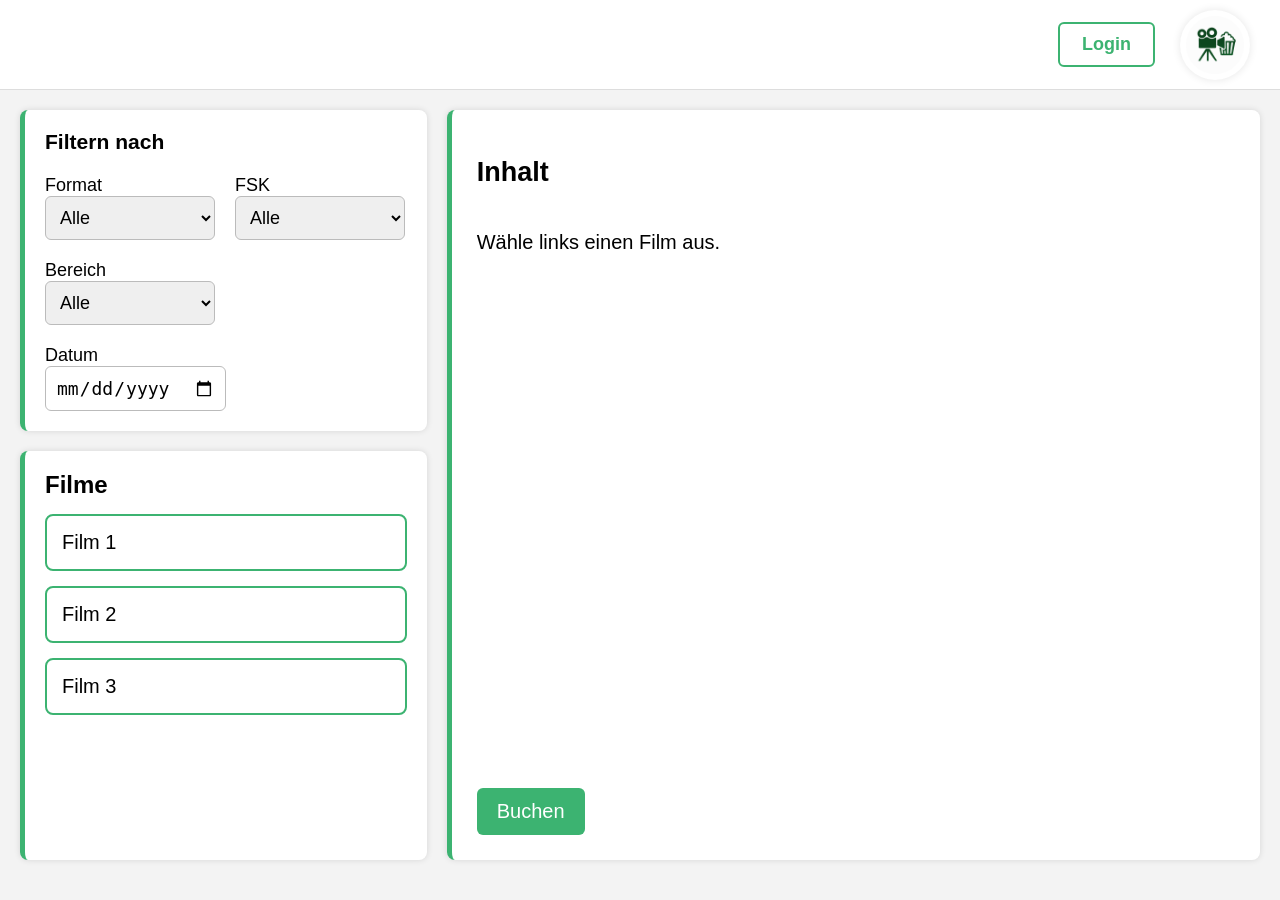
==== login/index.html @ d751cc26 "Code aufgeräumt und angepasst sodass die Größe des Fensters passt und dass man sich auch nacher noch" ====
<!DOCTYPE html>
<html lang="de">
<head>
    <meta charset="UTF-8">
    <meta name="viewport" content="width=device-width, initial-scale=1.0">
    <title>Kino – Filmübersicht</title>
    <link rel="stylesheet" href="css/main.css">
</head>
<body>

<header class="topbar">
    <div class="topbar-right">
        <a href="login.html" class="btn-outline">Login</a>
        <img src="img/kino_logo_whitebg.png" alt="Kino Logo" class="logo-round">
    </div>
</header>

<main class="page">

    <!-- LINKE SPALTE: Filter + Filmliste -->
    <section class="left-column">

        <!-- FILTER -->
        <section class="filter">
            <h3 class="filter-title">Filtern nach</h3>

            <div class="filter-row">
                <div class="filter-field">
                    <label>Format</label>
                    <select>
                        <option value="">Alle</option>
                        <option value="2d">2D</option>
                        <option value="3d">3D</option>
                    </select>
                </div>

                <div class="filter-field">
                    <label>FSK</label>
                    <select>
                        <option value="">Alle</option>
                        <option>6</option>
                        <option>12</option>
                        <option>16</option>
                        <option>18</option>
                    </select>
                </div>

                <div class="filter-field">
                    <label>Bereich</label>
                    <select>
                        <option value="">Alle</option>
                        <option>Parkett</option>
                        <option>Loge</option>
                    </select>
                </div>

                <div class="filter-field">
                    <label>Datum</label>
                    <input type="date">
                </div>
            </div>
        </section>

        <!-- FILMLISTE -->
        <aside class="liste">
            <h2>Filme</h2>
            <ul>
                <li data-titel="Film 1" data-beschreibung="Spannender Actionfilm." data-fsk="16" data-format="3D" data-preis="12.99">Film 1</li>
                <li data-titel="Film 2" data-beschreibung="Romantische Komödie." data-fsk="12" data-format="2D" data-preis="9.99">Film 2</li>
                <li data-titel="Film 3" data-beschreibung="Science-Fiction Abenteuer." data-fsk="6" data-format="3D" data-preis="14.50">Film 3</li>
            </ul>
        </aside>

    </section>

    <!-- RECHTE SPALTE: Inhalt / Buchung -->
    <section class="right-column">

        <!-- INHALT -->
        <section class="inhalt" id="inhaltBox">
            <h2 id="inhaltTitel">Inhalt</h2>
            <p id="inhaltText" class="inhalt-text">Wähle links einen Film aus.</p>

            <div class="film-info" id="filmInfoDetails" style="display:none;">
                <div><strong>FSK:</strong> <span id="infoFsk"></span></div>
                <div><strong>Kategorie:</strong> <span id="infoFormat"></span></div>
                <div><strong>Preis pro Karte:</strong> <span id="infoPreis"></span> €</div>
            </div>

            <div class="buttons-row">
                <button class="btn btn-green" id="buchenBtn">Buchen</button>
            </div>
        </section>

        <!-- BUCHUNG -->
        <section class="buchen-box hidden" id="buchenBox">
            <h2>Buchung</h2>
            <p class="inhalt-text">Wähle die Anzahl der Karten und bestätige deine Buchung.</p>

            <div class="buchung-rahmen">
                <div class="buchung-grid">

                    <!-- linke Spalte: Preise -->
                    <div class="buchung-col" id="preisSpalte">
                        <h3>Preis</h3>
                        <div class="preis-zeile">
                            Erwachsene
                            <span id="preisErwachsene">0,00 €</span>
                        </div>
                        <div class="preis-zeile">
                            Studenten
                            <span>-20 %</span>
                        </div>
                        <div class="preis-zeile">
                            Senioren
                            <span>-15 %</span>
                        </div>
                        <div class="preis-zeile">
                            Kinder
                            <span>-30 %</span>
                        </div>
                    </div>

                    <!-- rechte Spalte: Karten -->
                    <div class="buchung-col">
                        <h3>Karten</h3>

                        <div class="karten-feld">
                            <label for="anzahlVoll">Anzahl (Erwachsene)</label>
                            <select id="anzahlVoll" name="anzahlVoll">
                                <option value="0">0</option>
                                <option value="1">1</option>
                                <option value="2">2</option>
                                <option value="3">3</option>
                                <option value="4">4</option>
                                <option value="5">5</option>
                                <option value="6">6</option>
                                <option value="7">7</option>
                                <option value="8">8</option>
                                <option value="9">9</option>
                                <option value="10">10</option>
                            </select>
                        </div>

                        <div class="erm-box">
                            <input type="checkbox" id="ermCheck">
                            <label for="ermCheck">Ermäßigungen</label>
                        </div>

                        <div id="ermBereich" class="erm-bereich hidden">
                            <div class="karten-feld">
                                <label for="anzahlStudent">Studenten</label>
                                <select id="anzahlStudent" name="anzahlStudent">
                                    <option value="0">0</option>
                                    <option value="1">1</option>
                                    <option value="2">2</option>
                                    <option value="3">3</option>
                                    <option value="4">4</option>
                                    <option value="5">5</option>
                                </select>
                            </div>

                            <div class="karten-feld">
                                <label for="anzahlSenior">Senioren</label>
                                <select id="anzahlSenior" name="anzahlSenior">
                                    <option value="0">0</option>
                                    <option value="1">1</option>
                                    <option value="2">2</option>
                                    <option value="3">3</option>
                                    <option value="4">4</option>
                                    <option value="5">5</option>
                                </select>
                            </div>

                            <div class="karten-feld">
                                <label for="anzahlKinder">Kinder</label>
                                <select id="anzahlKinder" name="anzahlKinder">
                                    <option value="0">0</option>
                                    <option value="1">1</option>
                                    <option value="2">2</option>
                                    <option value="3">3</option>
                                    <option value="4">4</option>
                                    <option value="5">5</option>
                                </select>
                            </div>
                        </div>
                    </div>

                    <!-- Summe -->
                    <div class="summe-row">
                        <strong>Summe:</strong> <span id="summeAnzeige">0,00 €</span>
                    </div>
                </div>
            </div>

            <div class="buttons-row">
                <button class="btn btn-grey" id="zurueckBtn">Zurück</button>
                <button class="btn btn-green" id="bezahlenBtn">Bezahlen</button>
            </div>
        </section>

    </section>

</main>

<script src="js/app.js" defer></script>

</body>
</html>
---- login/css/main.css ----
/* Global: Breite im Griff behalten */
* {
    box-sizing: border-box;
}

html, body {
    max-width: 100%;
    overflow-x: hidden;   /* horizontales Scrollen unterbinden */
}

/* Grundlayout */
body {
    margin: 0;
    font-family: Arial, sans-serif;
    background: #f3f3f3;
    font-size: 18px;
}

/* Utility */
.hidden {
    display: none !important;
}

/* Topbar oben */
.topbar {
    width: 100%;
    height: 90px;
    display: flex;
    justify-content: flex-end;
    align-items: center;
    padding: 0 30px;
    background: #ffffff;
    border-bottom: 1px solid #ddd;
}

.topbar-right {
    display: flex;
    align-items: center;
    gap: 25px;
}

/* Login-Button oben rechts */
.btn-outline {
    padding: 10px 22px;
    border-radius: 6px;
    border: 2px solid #3cb371;
    text-decoration: none;
    color: #3cb371;
    font-size: 18px;
    font-weight: 600;
}

.btn-outline:hover {
    background: #3cb371;
    color: #ffffff;
}

/* Rundes Logo oben rechts */
.logo-round {
    width: 70px;
    height: 70px;
    border-radius: 50%;
    object-fit: contain;
    background: #ffffff;
    padding: 6px;
    box-shadow: 0 0 8px rgba(0,0,0,0.1);
}

/* Hauptlayout: links / rechts nebeneinander */
.page {
    display: flex;
    gap: 20px;
    padding: 20px;
    box-sizing: border-box;
    min-height: calc(100vh - 110px);
}

/* linke Spalte: Filter + Filmliste untereinander */
.left-column {
    flex: 1;
    display: flex;
    flex-direction: column;
    gap: 20px;
    min-height: 0; /* wichtig, damit die Liste sauber scrollen kann */
}

/* rechte Spalte: Inhalt / Buchung */
.right-column {
    flex: 2;
    display: flex;
    flex-direction: column;
    min-height: 0;
}

/* FILTER */
.filter {
    background: #ffffff;
    padding: 20px;
    border-radius: 8px;
    border-left: 5px solid #3cb371;
    box-shadow: 0 0 6px rgba(0,0,0,0.12);
}

.filter-title {
    margin-top: 0;
}

.filter-row {
    display: flex;
    flex-wrap: wrap;
    gap: 20px;
}

.filter-field {
    min-width: 170px;
    display: flex;
    flex-direction: column;
}

.filter-field select,
.filter-field input {
    padding: 10px;
    border-radius: 6px;
    border: 1px solid #bbb;
    font-size: 18px;
}

/* FILMLISTE – füllt den ganzen Rest der Spalte nach unten */
.liste {
    background: #ffffff;
    border-radius: 8px;
    border-left: 5px solid #3cb371;
    padding: 20px;
    overflow-y: auto;
    box-shadow: 0 0 6px rgba(0,0,0,0.12);

    flex: 1;       /* Höhe auffüllen */
    min-height: 0; /* damit das Overflow sauber funktioniert */
}

.liste h2 {
    margin: 0 0 15px 0;
    font-size: 24px;
}

.liste ul {
    list-style: none;
    padding: 0;
    margin: 0;
}

.liste li {
    padding: 15px;
    margin-bottom: 15px;
    border-radius: 8px;
    border: 2px solid #3cb371;
    background: #ffffff;
    cursor: pointer;
    font-size: 20px;
    transition: 0.2s;
}

.liste li:hover {
    background: #f0f0f0;
}

.liste li.aktiv {
    background: #e6ffe6;
    border-color: #2f9d63;
}

/* INHALT + BUCHUNG (rechte Spalte) */
.inhalt,
.buchen-box {
    background: #ffffff;
    padding: 25px;
    border-radius: 8px;
    border-left: 5px solid #3cb371;
    box-shadow: 0 0 6px rgba(0,0,0,0.12);
    display: flex;
    flex-direction: column;
    height: 100%;
    box-sizing: border-box;
}

.inhalt-text {
    font-size: 20px;
}

/* Info-Feld Inhalt */
.film-info {
    margin-top: 25px;
    background: #ffffff;
    padding: 30px;
    border-radius: 10px;
    border: 2px solid #ddd;
    font-size: 22px;
    line-height: 1.7;
}

.film-info div {
    margin-bottom: 12px;
}

/* BUCHUNGSGRID */
.buchung-rahmen {
    margin-top: 25px;
    border: 3px solid #3cb371;
    border-radius: 10px;
    padding: 20px;
}

.buchung-grid {
    display: grid;
    grid-template-columns: 1fr 1fr;
    gap: 20px;
    background: #f7f7f7;
    padding: 20px;
    border-radius: 6px;
}

.buchung-col {
    font-size: 20px;
}

.buchung-col h3 {
    margin-top: 0;
    margin-bottom: 15px;
    font-size: 24px;
}

.preis-zeile {
    margin-bottom: 10px;
}

.preis-zeile span {
    float: right;
}

.karten-feld {
    margin-bottom: 12px;
    display: flex;
    flex-direction: column;
}

.karten-feld label {
    margin-bottom: 4px;
}

.karten-feld select {
    border: 2px solid red;
    border-radius: 6px;
    padding: 6px;
    font-size: 18px;
}

.erm-box {
    display: flex;
    align-items: center;
    gap: 8px;
    margin: 10px 0;
}

.erm-bereich {
    border: 3px solid #00c0c0;
    border-radius: 8px;
    padding: 10px 12px;
    margin-top: 5px;
}

.erm-bereich.hidden {
    display: none;
}

/* SUMME */
.summe-row {
    grid-column: 1 / span 2;
    margin-top: 10px;
    padding-top: 12px;
    border-top: 2px solid #ccc;
    font-size: 22px;
}

/* Buttons unten */
.buttons-row {
    margin-top: auto;
    padding-top: 20px;
    display: flex;
    gap: 20px;
}

.btn {
    padding: 12px 20px;
    border: none;
    font-size: 20px;
    border-radius: 6px;
    cursor: pointer;
    color: white;
}

.btn-green {
    background: #3cb371;
}

.btn-grey {
    background: #777777;
}

.btn:hover {
    filter: brightness(90%);
}
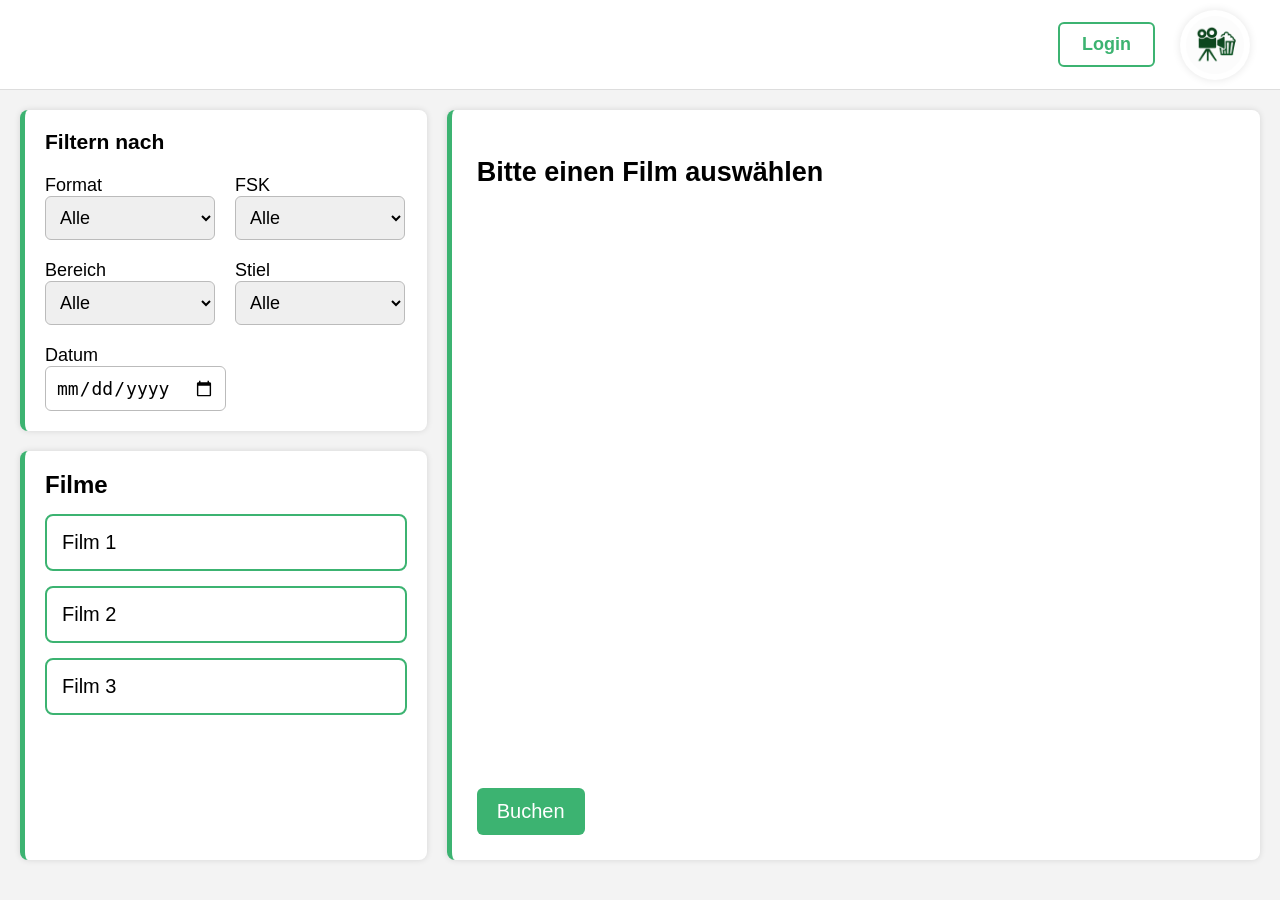
==== commit 5e797d12: "Erweiterung durch in der Film Info, dort ist jetzt ein eignes Feld für eine Kurzzusammnfassung des F" ====
--- a/login/index.html
+++ b/login/index.html
@@ -53,6 +53,15 @@
                         <option>Loge</option>
                     </select>
                 </div>
+                <div class="filter-field">
+                    <label>Stiel</label>
+                    <select>
+                        <option value="">Alle</option>
+                        <option>Horror</option>
+                        <option>Komödie</option>
+                    </select>
+                </div>
+
 
                 <div class="filter-field">
                     <label>Datum</label>
@@ -77,27 +86,55 @@
     <section class="right-column">
 
         <!-- INHALT -->
-        <section class="inhalt" id="inhaltBox">
-            <h2 id="inhaltTitel">Inhalt</h2>
-            <p id="inhaltText" class="inhalt-text">Wähle links einen Film aus.</p>
-
-            <div class="film-info" id="filmInfoDetails" style="display:none;">
-                <div><strong>FSK:</strong> <span id="infoFsk"></span></div>
-                <div><strong>Kategorie:</strong> <span id="infoFormat"></span></div>
-                <div><strong>Preis pro Karte:</strong> <span id="infoPreis"></span> €</div>
-            </div>
-
-            <div class="buttons-row">
-                <button class="btn btn-green" id="buchenBtn">Buchen</button>
-            </div>
-        </section>
+            <section id="inhaltBox" class="inhalt">
+            <h2 id="inhaltTitel">Bitte einen Film auswählen</h2>
+                <div id="detailsWrapper" class="hidden">
+                    <div class="details-row">
+                        <div class="details-left">
+                            
+                                <div><strong>FSK: </strong><span id="infoFsk"></span></div>
+                                <div><strong>Format: </strong><span id="infoFormat"></span></div>
+                                <div><strong>Kategorie: </strong><span id="infoKategorie"></span></div>
+                                <div><strong>Preis pro Karte: </strong><span id="infoPreis"></span></div>
+                        </div>
+                        <div class="details-right">
+                            <p id="inhaltText"></p>
+                        </div>
+                    </div>
+                <div class="details-table-wrapper">
+                    <table class="details-table">
+                    <thead>
+                <tr>
+                    <th>Datum</th>
+                    <th>Uhrzeit</th>
+                    <th>Saal</th>
+                </tr>
+                    </thead>
+                        <tbody id="vorstellungenTbody">
+                        </tbody>
+                    </table>
+                </div>
+                    </div>
+                <div class="buttons-row" id= "buchen">
+                    <button id="buchenBtn" class="btn btn-green" type="button">Buchen</button>
+                </div>
+            </section>
+        
+         
+            
+            
+        
+            
+       
 
         <!-- BUCHUNG -->
         <section class="buchen-box hidden" id="buchenBox">
             <h2>Buchung</h2>
             <p class="inhalt-text">Wähle die Anzahl der Karten und bestätige deine Buchung.</p>
 
-            <div class="buchung-rahmen">
+            <div 
+
+             class="buchung-rahmen">
                 <div class="buchung-grid">
 
                     <!-- linke Spalte: Preise -->
--- a/login/css/main.css
+++ b/login/css/main.css
@@ -189,12 +189,13 @@
 
 /* Info-Feld Inhalt */
 .film-info {
+    
     margin-top: 25px;
     background: #ffffff;
-    padding: 30px;
+    padding: 15px;
     border-radius: 10px;
     border: 2px solid #ddd;
-    font-size: 22px;
+    font-size: 20px;
     line-height: 1.7;
 }
 
@@ -287,6 +288,8 @@
     padding-top: 20px;
     display: flex;
     gap: 20px;
+    
+
 }
 
 .btn {
@@ -309,3 +312,50 @@
 .btn:hover {
     filter: brightness(90%);
 }
+.details-row {
+   display: flex;
+   gap: 20px;
+   margin-top: 10px;
+   margin-bottom: 20px;
+}
+/* beide Kästen oben */
+.details-left,
+.details-right {
+   flex: 1;
+   border: 4px solid #3cb371;
+   border-radius: 6px;
+   padding: 10px 12px;
+   background: #ffffff;
+   box-sizing: border-box;
+   
+    
+    font-size: 20px;
+    line-height: 1.7;
+}
+/* unterer Bereich: Tabelle über ganze Breite */
+.details-table-wrapper {
+   border: 2px solid #3cb371;
+   border-radius: 6px;
+   padding: 10px 12px;
+   background: #ffffff;
+   box-sizing: border-box;
+   margin-bottom: 20px;
+}
+/* Tabelle selber */
+.details-table {
+   width: 100%;
+   border-collapse: collapse;
+   font-size: 16px;
+}
+.details-table th,
+.details-table td {
+   border: 1px solid #ccc;
+   padding: 6px 8px;
+   text-align: left;
+}
+.details-table th {
+   background: #f0f0f0;
+}
+.hidden {
+    display: none !important;
+}
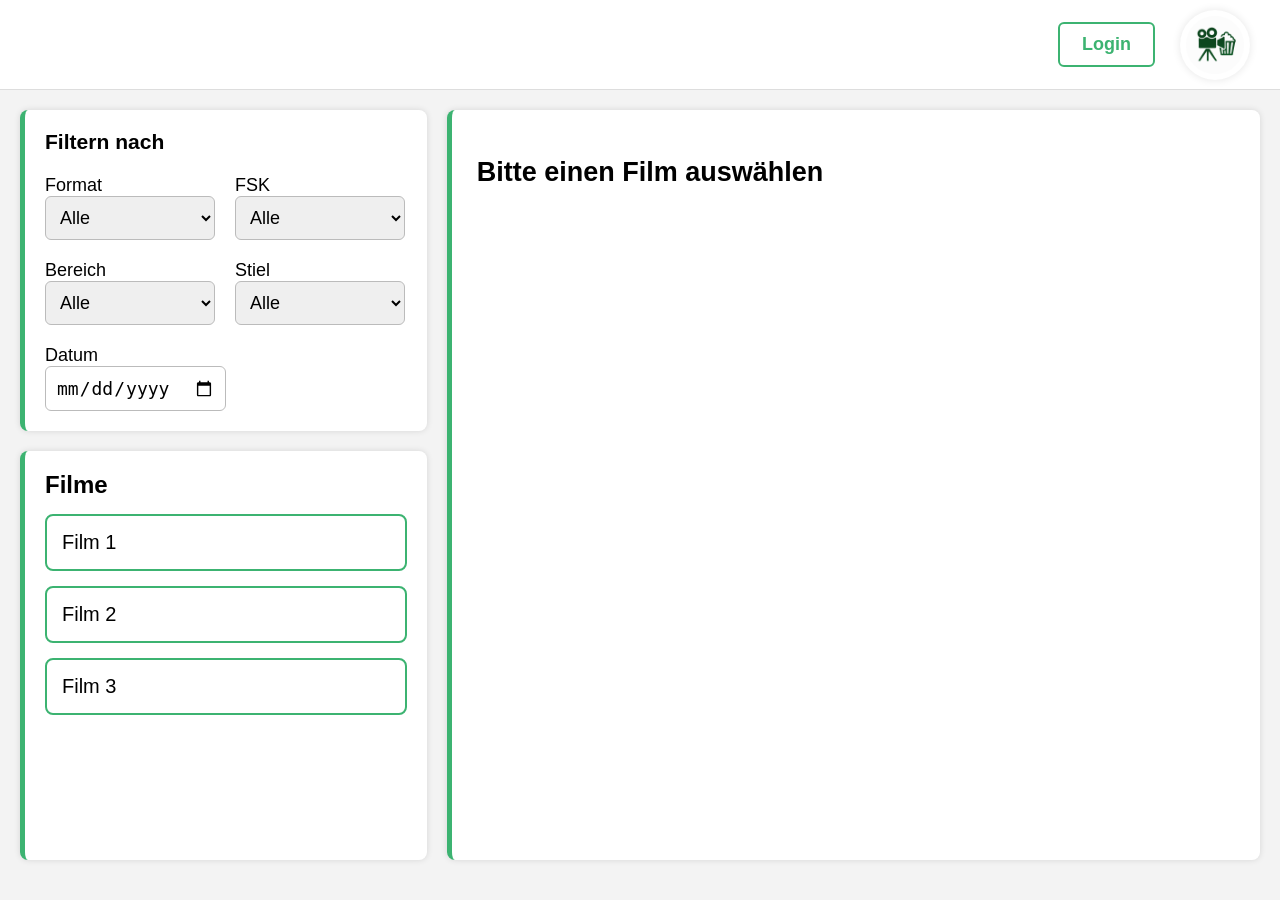
==== commit e1f831ee: "Account mange seite angelegt, Account Details bearbeitet, Ticket Stonierungsliste vorbereitet" ====
--- a/login/index.html
+++ b/login/index.html
@@ -120,11 +120,7 @@
                 </div>
             </section>
         
-         
-            
-            
-        
-            
+          
        
 
         <!-- BUCHUNG -->
--- a/login/css/main.css
+++ b/login/css/main.css
@@ -249,7 +249,7 @@
 }
 
 .karten-feld select {
-    border: 2px solid red;
+    border: 2px solid rgb(47, 0, 255);
     border-radius: 6px;
     padding: 6px;
     font-size: 18px;
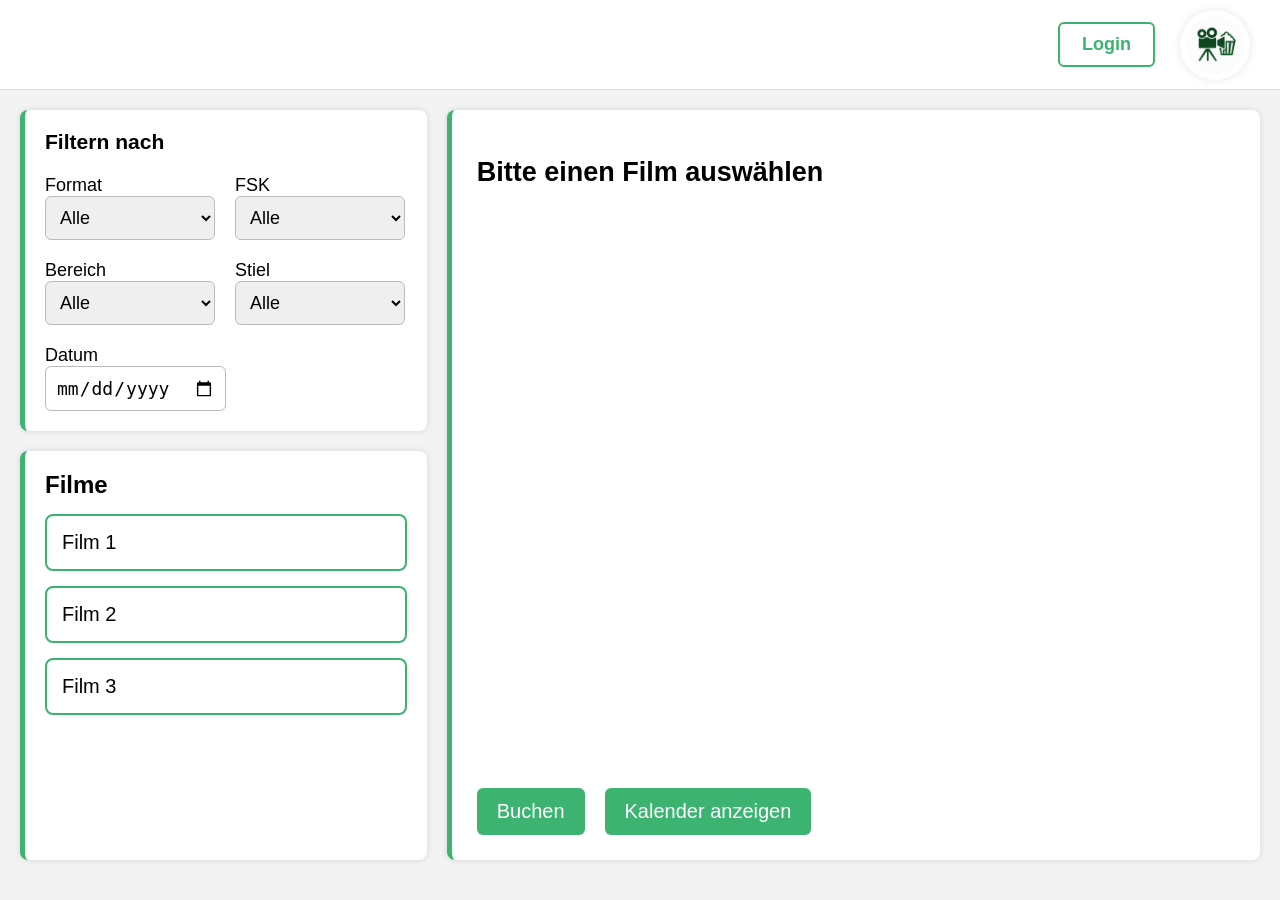
==== commit 521c2acd: "Anpassen der Accunt seite zur anpassung der eignen Benutzerdaten" ====
--- a/login/index.html
+++ b/login/index.html
@@ -117,6 +117,8 @@
                     </div>
                 <div class="buttons-row" id= "buchen">
                     <button id="buchenBtn" class="btn btn-green" type="button">Buchen</button>
+                    <button id="kalenderBtn" class="btn btn-green" type="button">Kalender anzeigen</button>
+
                 </div>
             </section>
         
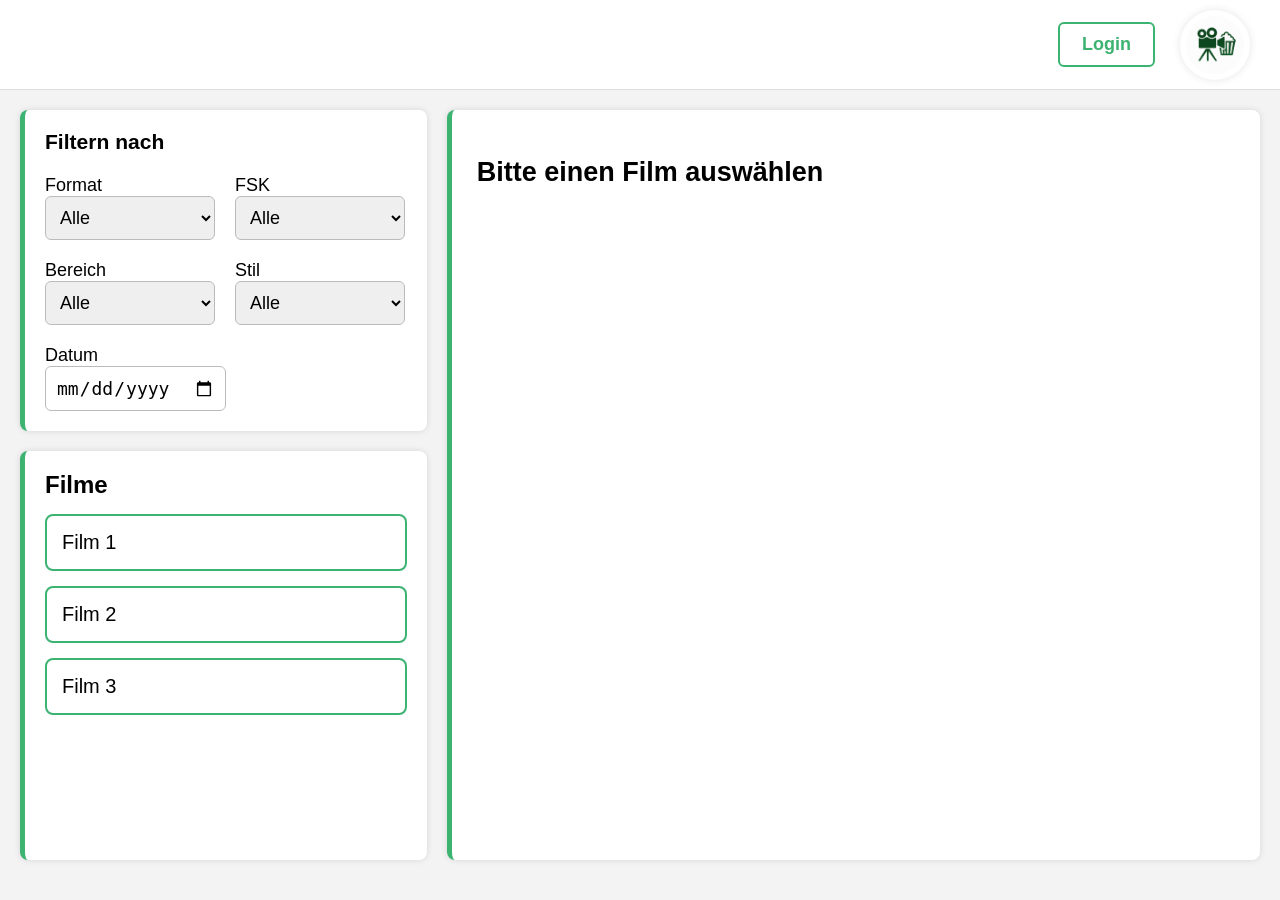
==== commit e7364a34: "Kalenderansicht hinzugefügt unde Platzwahl für Häste durch einfaches Dropdown ersetzt" ====
--- a/login/index.html
+++ b/login/index.html
@@ -11,6 +11,7 @@
 <header class="topbar">
     <div class="topbar-right">
         <a href="login.html" class="btn-outline">Login</a>
+        <!-- Wenn du rechts noch ein Icon hast, kannst du das hier ergänzen -->
         <img src="img/kino_logo_whitebg.png" alt="Kino Logo" class="logo-round">
     </div>
 </header>
@@ -53,8 +54,9 @@
                         <option>Loge</option>
                     </select>
                 </div>
-                <div class="filter-field">
-                    <label>Stiel</label>
+
+                <div class="filter-field">
+                    <label>Stil</label>
                     <select>
                         <option value="">Alle</option>
                         <option>Horror</option>
@@ -62,7 +64,6 @@
                     </select>
                 </div>
 
-
                 <div class="filter-field">
                     <label>Datum</label>
                     <input type="date">
@@ -71,12 +72,33 @@
         </section>
 
         <!-- FILMLISTE -->
-        <aside class="liste">
+        <aside class="liste" id="filmListe">
             <h2>Filme</h2>
             <ul>
-                <li data-titel="Film 1" data-beschreibung="Spannender Actionfilm." data-fsk="16" data-format="3D" data-preis="12.99">Film 1</li>
-                <li data-titel="Film 2" data-beschreibung="Romantische Komödie." data-fsk="12" data-format="2D" data-preis="9.99">Film 2</li>
-                <li data-titel="Film 3" data-beschreibung="Science-Fiction Abenteuer." data-fsk="6" data-format="3D" data-preis="14.50">Film 3</li>
+                <li data-titel="Film 1"
+                    data-beschreibung="Spannender Actionfilm."
+                    data-fsk="16"
+                    data-format="3D"
+                    data-kategorie="Action"
+                    data-preis="12.99">
+                    Film 1
+                </li>
+                <li data-titel="Film 2"
+                    data-beschreibung="Romantische Komödie."
+                    data-fsk="12"
+                    data-format="2D"
+                    data-kategorie="Komödie"
+                    data-preis="9.99">
+                    Film 2
+                </li>
+                <li data-titel="Film 3"
+                    data-beschreibung="Science-Fiction Abenteuer."
+                    data-fsk="6"
+                    data-format="3D"
+                    data-kategorie="Sci-Fi"
+                    data-preis="14.50">
+                    Film 3
+                </li>
             </ul>
         </aside>
 
@@ -86,153 +108,170 @@
     <section class="right-column">
 
         <!-- INHALT -->
-            <section id="inhaltBox" class="inhalt">
+        <section id="inhaltBox" class="inhalt">
             <h2 id="inhaltTitel">Bitte einen Film auswählen</h2>
-                <div id="detailsWrapper" class="hidden">
-                    <div class="details-row">
-                        <div class="details-left">
-                            
-                                <div><strong>FSK: </strong><span id="infoFsk"></span></div>
-                                <div><strong>Format: </strong><span id="infoFormat"></span></div>
-                                <div><strong>Kategorie: </strong><span id="infoKategorie"></span></div>
-                                <div><strong>Preis pro Karte: </strong><span id="infoPreis"></span></div>
-                        </div>
-                        <div class="details-right">
-                            <p id="inhaltText"></p>
-                        </div>
+
+            <div id="detailsWrapper" class="hidden">
+                <div class="details-row">
+                    <div class="details-left">
+                        <div><strong>FSK: </strong><span id="infoFsk"></span></div>
+                        <div><strong>Format: </strong><span id="infoFormat"></span></div>
+                        <div><strong>Kategorie: </strong><span id="infoKategorie"></span></div>
+                        <div><strong>Preis pro Karte: </strong><span id="infoPreis"></span></div>
                     </div>
-                <div class="details-table-wrapper">
+                    <div class="details-right">
+                        <p id="inhaltText"></p>
+                    </div>
+                </div>
+
+                <!-- Toggle Vorstellungen / Kalender -->
+                <div class="view-toggle">
+                    <button id="btnViewList" class="btn btn-small active-view" type="button">
+                        Vorstellungen
+                    </button>
+                    <button id="btnViewCalendar" class="btn btn-small" type="button">
+                        Kalender
+                    </button>
+                </div>
+
+                <!-- LISTENANSICHT DER VORSTELLUNGEN -->
+                <div class="details-table-wrapper" id="listenView">
                     <table class="details-table">
-                    <thead>
-                <tr>
-                    <th>Datum</th>
-                    <th>Uhrzeit</th>
-                    <th>Saal</th>
-                </tr>
-                    </thead>
+                        <thead>
+                            <tr>
+                                <th>Datum</th>
+                                <th>Uhrzeit</th>
+                                <th>Saal</th>
+                            </tr>
+                        </thead>
                         <tbody id="vorstellungenTbody">
+                            <!-- Kannst du später per JS / Backend füllen -->
                         </tbody>
                     </table>
                 </div>
+
+                <!-- KALENDER-ANSICHT DER VORSTELLUNGEN -->
+                <section id="kalenderView" class="kalender-view hidden">
+                    <h3>Kalenderansicht</h3>
+
+                    <div class="kalender-header">
+                        <button id="kalPrev" class="btn btn-grey" type="button">&lt;</button>
+                        <span id="kalMonatLabel"></span>
+                        <button id="kalNext" class="btn btn-grey" type="button">&gt;</button>
                     </div>
-                <div class="buttons-row" id= "buchen">
-                    <button id="buchenBtn" class="btn btn-green" type="button">Buchen</button>
-                    <button id="kalenderBtn" class="btn btn-green" type="button">Kalender anzeigen</button>
-
-                </div>
-            </section>
-        
-          
-       
-
-        <!-- BUCHUNG -->
-        <section class="buchen-box hidden" id="buchenBox">
-            <h2>Buchung</h2>
-            <p class="inhalt-text">Wähle die Anzahl der Karten und bestätige deine Buchung.</p>
-
-            <div 
-
-             class="buchung-rahmen">
-                <div class="buchung-grid">
-
-                    <!-- linke Spalte: Preise -->
-                    <div class="buchung-col" id="preisSpalte">
-                        <h3>Preis</h3>
-                        <div class="preis-zeile">
-                            Erwachsene
-                            <span id="preisErwachsene">0,00 €</span>
-                        </div>
-                        <div class="preis-zeile">
-                            Studenten
-                            <span>-20 %</span>
-                        </div>
-                        <div class="preis-zeile">
-                            Senioren
-                            <span>-15 %</span>
-                        </div>
-                        <div class="preis-zeile">
-                            Kinder
-                            <span>-30 %</span>
-                        </div>
-                    </div>
-
-                    <!-- rechte Spalte: Karten -->
-                    <div class="buchung-col">
-                        <h3>Karten</h3>
-
-                        <div class="karten-feld">
-                            <label for="anzahlVoll">Anzahl (Erwachsene)</label>
-                            <select id="anzahlVoll" name="anzahlVoll">
-                                <option value="0">0</option>
-                                <option value="1">1</option>
-                                <option value="2">2</option>
-                                <option value="3">3</option>
-                                <option value="4">4</option>
-                                <option value="5">5</option>
-                                <option value="6">6</option>
-                                <option value="7">7</option>
-                                <option value="8">8</option>
-                                <option value="9">9</option>
-                                <option value="10">10</option>
-                            </select>
-                        </div>
-
-                        <div class="erm-box">
-                            <input type="checkbox" id="ermCheck">
-                            <label for="ermCheck">Ermäßigungen</label>
-                        </div>
-
-                        <div id="ermBereich" class="erm-bereich hidden">
-                            <div class="karten-feld">
-                                <label for="anzahlStudent">Studenten</label>
-                                <select id="anzahlStudent" name="anzahlStudent">
-                                    <option value="0">0</option>
-                                    <option value="1">1</option>
-                                    <option value="2">2</option>
-                                    <option value="3">3</option>
-                                    <option value="4">4</option>
-                                    <option value="5">5</option>
-                                </select>
-                            </div>
-
-                            <div class="karten-feld">
-                                <label for="anzahlSenior">Senioren</label>
-                                <select id="anzahlSenior" name="anzahlSenior">
-                                    <option value="0">0</option>
-                                    <option value="1">1</option>
-                                    <option value="2">2</option>
-                                    <option value="3">3</option>
-                                    <option value="4">4</option>
-                                    <option value="5">5</option>
-                                </select>
-                            </div>
-
-                            <div class="karten-feld">
-                                <label for="anzahlKinder">Kinder</label>
-                                <select id="anzahlKinder" name="anzahlKinder">
-                                    <option value="0">0</option>
-                                    <option value="1">1</option>
-                                    <option value="2">2</option>
-                                    <option value="3">3</option>
-                                    <option value="4">4</option>
-                                    <option value="5">5</option>
-                                </select>
-                            </div>
-                        </div>
-                    </div>
-
-                    <!-- Summe -->
-                    <div class="summe-row">
-                        <strong>Summe:</strong> <span id="summeAnzeige">0,00 €</span>
-                    </div>
-                </div>
-            </div>
-
-            <div class="buttons-row">
-                <button class="btn btn-grey" id="zurueckBtn">Zurück</button>
-                <button class="btn btn-green" id="bezahlenBtn">Bezahlen</button>
+
+                    <table class="kalender-tabelle">
+                        <thead>
+                            <tr>
+                                <th>Mo</th>
+                                <th>Di</th>
+                                <th>Mi</th>
+                                <th>Do</th>
+                                <th>Fr</th>
+                                <th>Sa</th>
+                                <th>So</th>
+                            </tr>
+                        </thead>
+                        <tbody id="kalenderBody">
+                            <!-- wird von app.js generiert -->
+                        </tbody>
+                    </table>
+                </section>
+            </div>
+
+            <div class="buttons-row" id="buchen">
+                <button id="buchenBtn" class="btn btn-green" type="button">Buchen</button>
             </div>
         </section>
+
+        <!-- BUCHUNGS-BEREICH -->
+       <section class="buchen-box hidden" id="buchenBox">
+    <h2>Buchung</h2>
+    <p class="inhalt-text">Wähle deine Sitzplätze und trage für jeden Platz die passende Ermäßigung ein.</p>
+
+    <div class="buchung-rahmen">
+
+        <!-- SITZPLATZAUSWAHL -->
+        <div class="sitzplan-bereich">
+            <h3>Sitzplatzauswahl</h3>
+
+            <div class="sitzlegende">
+                <span class="legend standard"></span> Normal (Parkett)
+                <span class="legend premium"></span> Premium (Loge)
+                <span class="legend belegt"></span> Belegt
+            </div>
+
+            <div class="sitzplan">
+                <div class="leinwand">Leinwand</div>
+                <div class="sitzreihen" id="sitzContainer">
+                    <!-- Sitze werden per JS erzeugt -->
+                </div>
+            </div>
+        </div>
+
+        <!-- PREISE + TICKETS -->
+        <div class="buchung-grid">
+
+            <!-- linke Spalte: Preisübersicht -->
+            <div class="buchung-col" id="preisSpalte">
+                <h3>Preis</h3>
+                <div class="preis-zeile">
+                    Erwachsene
+                    <span id="preisErwachsene">0,00 €</span>
+                </div>
+                <div class="preis-zeile">
+                    Studenten
+                    <span>-20 %</span>
+                </div>
+                <div class="preis-zeile">
+                    Senioren
+                    <span>-15 %</span>
+                </div>
+                <div class="preis-zeile">
+                    Kinder
+                    <span>-30 %</span>
+                </div>
+            </div>
+
+            <!-- rechte Spalte: Tickets nach Sitz -->
+            <div class="buchung-col">
+                <h3>Tickets</h3>
+
+                <table class="tickets-tabelle">
+                    <thead>
+                        <tr>
+                            <th>Platz</th>
+                            <th>Bereich</th>
+                            <th>Ermäßigung</th>
+                            <th>Preis</th>
+                        </tr>
+                    </thead>
+                    <tbody id="ticketsTbody">
+                        <!-- wird per JS gefüllt -->
+                    </tbody>
+                </table>
+
+                <p class="auswahl-info">
+                    Ausgewählte Plätze:
+                    <span id="ausgewaehlteSitze">keine</span>
+                </p>
+            </div>
+
+            <!-- Summe über ganze Breite -->
+            <div class="summe-row">
+                <strong>Summe:</strong>
+                <span id="summeAnzeige">0,00 €</span>
+            </div>
+        </div>
+    </div>
+
+    <div class="buttons-row">
+        <button class="btn btn-grey" id="zurueckBtn" type="button">Zurück</button>
+        <button class="btn btn-green" id="bezahlenBtn" type="button">Bezahlen</button>
+    </div>
+</section>
+
+
 
     </section>
 
--- a/login/css/main.css
+++ b/login/css/main.css
@@ -189,7 +189,6 @@
 
 /* Info-Feld Inhalt */
 .film-info {
-    
     margin-top: 25px;
     background: #ffffff;
     padding: 15px;
@@ -248,8 +247,9 @@
     margin-bottom: 4px;
 }
 
+/* falls du die Selects optisch neutraler willst, kannst du die Border noch anpassen */
 .karten-feld select {
-    border: 2px solid rgb(47, 0, 255);
+    border: 1px solid #bbb;
     border-radius: 6px;
     padding: 6px;
     font-size: 18px;
@@ -288,8 +288,6 @@
     padding-top: 20px;
     display: flex;
     gap: 20px;
-    
-
 }
 
 .btn {
@@ -312,12 +310,15 @@
 .btn:hover {
     filter: brightness(90%);
 }
+
+/* DETAILS-BOXEN OBEN */
 .details-row {
    display: flex;
    gap: 20px;
    margin-top: 10px;
    margin-bottom: 20px;
 }
+
 /* beide Kästen oben */
 .details-left,
 .details-right {
@@ -327,11 +328,10 @@
    padding: 10px 12px;
    background: #ffffff;
    box-sizing: border-box;
-   
-    
-    font-size: 20px;
-    line-height: 1.7;
-}
+   font-size: 20px;
+   line-height: 1.7;
+}
+
 /* unterer Bereich: Tabelle über ganze Breite */
 .details-table-wrapper {
    border: 2px solid #3cb371;
@@ -341,21 +341,358 @@
    box-sizing: border-box;
    margin-bottom: 20px;
 }
+
 /* Tabelle selber */
 .details-table {
    width: 100%;
    border-collapse: collapse;
    font-size: 16px;
 }
+
 .details-table th,
 .details-table td {
    border: 1px solid #ccc;
    padding: 6px 8px;
    text-align: left;
 }
+
 .details-table th {
    background: #f0f0f0;
 }
-.hidden {
-    display: none !important;
-}+
+/* =======================
+   TOGGLE FÜR ANSICHT
+   ======================= */
+
+.view-toggle {
+    display: flex;
+    gap: 10px;
+    margin-top: 10px;
+    margin-bottom: 10px;
+}
+
+/* kleine Buttons für Vorstellungen/Kalender */
+.btn-small {
+    font-size: 18px;
+    padding: 8px 18px;
+    border-radius: 6px;
+    border: 2px solid #3cb371;
+    background: #ffffff;
+    color: #3cb371;
+    cursor: pointer;
+}
+
+.btn-small:hover {
+    background: #e6ffe6;
+}
+
+.active-view {
+    background: #3cb371 !important;
+    color: #ffffff !important;
+}
+
+/* =======================
+   KALENDER-ANSICHT
+   ======================= */
+
+.kalender-view {
+    border: 2px solid #3cb371;
+    border-radius: 6px;
+    padding: 10px 12px;
+    background: #ffffff;
+    box-sizing: border-box;
+    margin-bottom: 20px;
+}
+
+.kalender-view h3 {
+    margin-top: 0;
+    margin-bottom: 10px;
+}
+
+.kalender-header {
+    display: flex;
+    justify-content: center;
+    align-items: center;
+    gap: 12px;
+    margin-bottom: 10px;
+}
+
+.kalender-header button {
+    padding: 10px 20px;
+    border-radius: 6px;
+    border: 2px solid #3cb371;
+    background: #ffffff;
+    cursor: pointer;
+    color: #3cb371;
+    font-size: 18px;
+}
+
+.kalender-header button:hover {
+    background: #e6ffe6;
+}
+
+#kalMonatLabel {
+    font-weight: 600;
+}
+
+/* Kalender-Tabelle */
+.kalender-tabelle {
+    width: 100%;
+    border-collapse: collapse;
+    font-size: 16px;
+}
+
+/* Kopfzeile */
+.kalender-tabelle th {
+    background: #f0f0f0;
+    padding: 10px;
+    font-weight: 600;
+    color: #3cb371;
+    border-bottom: 2px solid #3cb371;
+    text-align: center;
+}
+
+/* Tageszellen – gleich groß + scrollbar */
+.kalender-tabelle td {
+    border: 1px solid #ccc;
+    background: #ffffff;
+
+    /* identische Kachelgröße */
+    width: 100px;
+    min-width: 100px;
+    max-width: 100px;
+
+    height: 100px;
+    min-height: 100px;
+    max-height: 100px;
+
+    vertical-align: top;
+    position: relative;
+    padding: 6px 8px;
+
+    overflow-y: auto;
+    overflow-x: hidden;
+
+    border-radius: 6px;
+}
+
+.kalender-tabelle td.kalender-empty {
+    background: #fafafa;
+}
+
+/* Tagesnummer oben */
+.tag-nr {
+    font-weight: 700;
+    color: #3cb371;
+    font-size: 16px;
+    margin-bottom: 4px;
+    display: block;
+}
+
+/* Einträge (Vorstellungen) im Kalender */
+.kal-event {
+    display: block;
+    margin-top: 4px;
+    padding: 4px 6px;
+    border-radius: 4px;
+    background: #e6ffe6;
+    border-left: 4px solid #3cb371;
+    font-size: 14px;
+    white-space: nowrap;
+    overflow: hidden;
+    text-overflow: ellipsis;
+    cursor: pointer;
+}
+
+.kal-event:hover {
+    background: #d4f8d4;
+}
+
+/* ===========================
+   Sitzplatzauswahl
+   (nur EIN Block, bereinigt)
+   =========================== */
+
+.sitzplan-bereich {
+    margin-top: 10px;
+    margin-bottom: 20px;
+}
+
+.sitzlegende {
+    display: flex;
+    flex-wrap: wrap;
+    gap: 14px;
+    align-items: center;
+    font-size: 14px;
+    margin-bottom: 10px;
+}
+
+.legend {
+    display: inline-block;
+    width: 18px;
+    height: 18px;
+    border-radius: 4px;
+    margin-right: 4px;
+    border: 2px solid #ccc;
+}
+
+.legend.standard {
+    background: #e6ffe6;
+    border-color: #3cb371;
+}
+
+.legend.premium {
+    background: #e6f0ff;
+    border-color: #3c6fb3;
+}
+
+.legend.belegt {
+    background: #b3b3b3;
+    border-color: #777;
+}
+
+.sitzplan {
+    border: 1px solid #ddd;
+    border-radius: 8px;
+    padding: 16px;
+    background: #f9f9f9;
+    margin-bottom: 8px;
+
+    display: flex;
+    flex-direction: column;
+    align-items: center;
+}
+
+.leinwand {
+    text-align: center;
+    font-weight: 600;
+    margin-bottom: 10px;
+    padding: 4px 16px;
+    background: #eee;
+    border-radius: 4px;
+}
+
+.sitzreihen {
+    display: flex;
+    flex-direction: column;
+    gap: 6px;
+    max-height: 260px;
+    overflow-y: auto;
+    align-items: center;
+}
+
+.sitzreihe {
+    display: flex;
+    align-items: center;
+    gap: 5px;
+}
+
+.sitzreihe-label {
+    width: 30px;
+    text-align: right;
+    margin-right: 4px;
+    font-size: 14px;
+    color: #555;
+}
+
+.sitz {
+    width: 28px;
+    height: 28px;
+    border-radius: 4px;
+    border: 2px solid #3cb371;
+    background: #f6fff6;
+    cursor: pointer;
+    font-size: 12px;
+    display: flex;
+    align-items: center;
+    justify-content: center;
+    padding: 0;
+}
+
+.sitz.standard {
+    border-color: #3cb371;
+    background: #f6fff6;
+}
+
+.sitz.premium {
+    border-color: #3c6fb3;
+    background: #f0f4ff;
+}
+
+.sitz.belegt {
+    background: #999;
+    border-color: #666;
+    cursor: not-allowed;
+    color: #fff;
+}
+
+.sitz.gewaehlt {
+    box-shadow: 0 0 0 2px #000 inset;
+}
+
+.auswahl-info {
+    font-size: 14px;
+    margin-top: 6px;
+}
+
+/* ===========================
+   Tickets-Tabelle pro Sitz
+   (nur optisch aufgehübscht)
+   =========================== */
+
+.tickets-tabelle {
+    width: 100%;
+    border-collapse: separate;
+    border-spacing: 0 6px;      /* Abstand zwischen Ticket-Zeilen */
+    font-size: 14px;
+    margin-top: 8px;
+}
+
+.tickets-tabelle thead th {
+    background: #f3f3f3;
+    padding: 8px 10px;
+    text-align: left;
+    font-size: 13px;
+    color: #444;
+    border-bottom: 2px solid #ddd;
+}
+
+.tickets-tabelle tbody tr {
+    background: #ffffff;
+    box-shadow: 0 1px 3px rgba(0,0,0,0.05);
+    transition: background 0.15s ease, box-shadow 0.15s ease;
+}
+
+.tickets-tabelle tbody tr:hover {
+    background: #fafafa;
+    box-shadow: 0 2px 6px rgba(0,0,0,0.1);
+}
+
+.tickets-tabelle td {
+    padding: 8px 10px;
+    border-top: 1px solid #e4e4e4;
+    border-bottom: 1px solid #e4e4e4;
+}
+
+/* abgerundete Ecken je Ticket-Zeile */
+.tickets-tabelle tbody tr td:first-child {
+    border-left: 1px solid #e4e4e4;
+    border-top-left-radius: 8px;
+    border-bottom-left-radius: 8px;
+}
+
+.tickets-tabelle tbody tr td:last-child {
+    border-right: 1px solid #e4e4e4;
+    border-top-right-radius: 8px;
+    border-bottom-right-radius: 8px;
+}
+
+/* Select-Feld in der Tabelle */
+.tickets-tabelle select {
+    width: 100%;
+    padding: 4px 6px;
+    font-size: 14px;
+    border-radius: 6px;
+    border: 1px solid #ccc;
+    background: #fafafa;
+}
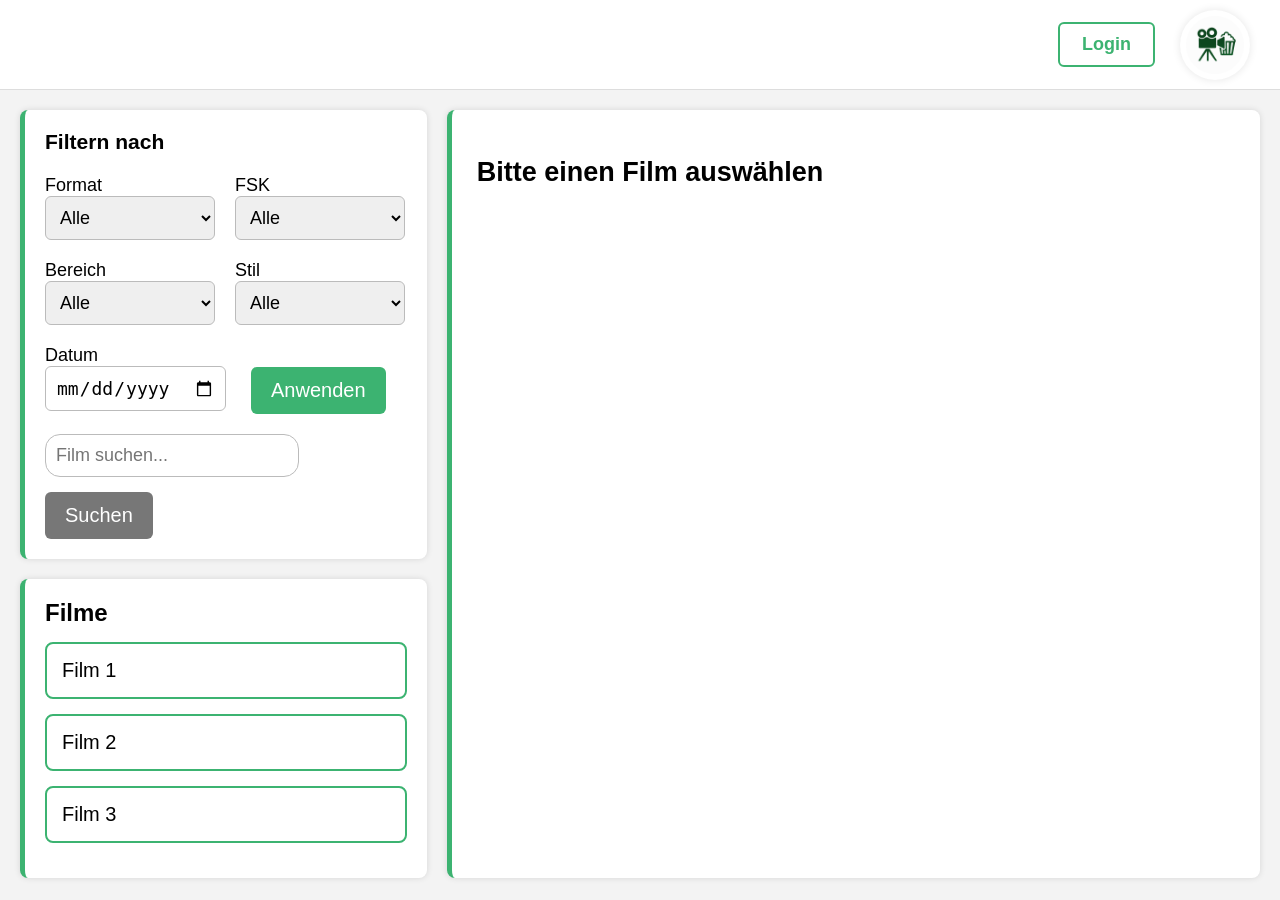
==== commit 8b027e0a: "Adim seite gebaut und Index seite erweitert da feglen aber noch die pasenden Java Script Methoden" ====
--- a/login/index.html
+++ b/login/index.html
@@ -68,8 +68,17 @@
                     <label>Datum</label>
                     <input type="date">
                 </div>
-            </div>
-        </section>
+
+                <div class="filter-field-btn">
+                    <button class="btn btn-green" type="button">Anwenden</button>
+            </div>
+            <div class = "filter-search">
+                <input class="search" type="text" id="filmSuche" placeholder="Film suchen...">
+                
+                <button class="btn btn-grey" type="button" id="suchBtn">Suchen</button>
+            </section>
+            </div>
+
 
         <!-- FILMLISTE -->
         <aside class="liste" id="filmListe">
--- a/login/css/main.css
+++ b/login/css/main.css
@@ -696,3 +696,27 @@
     border: 1px solid #ccc;
     background: #fafafa;
 }
+
+.filter-field-btn {
+    margin-top: 22px;
+    padding: 0px 5px;
+}
+.search{
+    margin-right: 15px;
+    margin-bottom: 15px;
+    border-radius: 15px;
+    border: 1px solid #bbb;
+    padding: 10px;
+    font-size: 18px;
+
+}
+.btn-add{
+    padding: 10px 22px;
+    border-radius: 6px;
+    border: none;
+    background: #3cb371;
+    color: white;
+    font-size: 18px;
+    font-weight: 600;
+    cursor: pointer;
+}
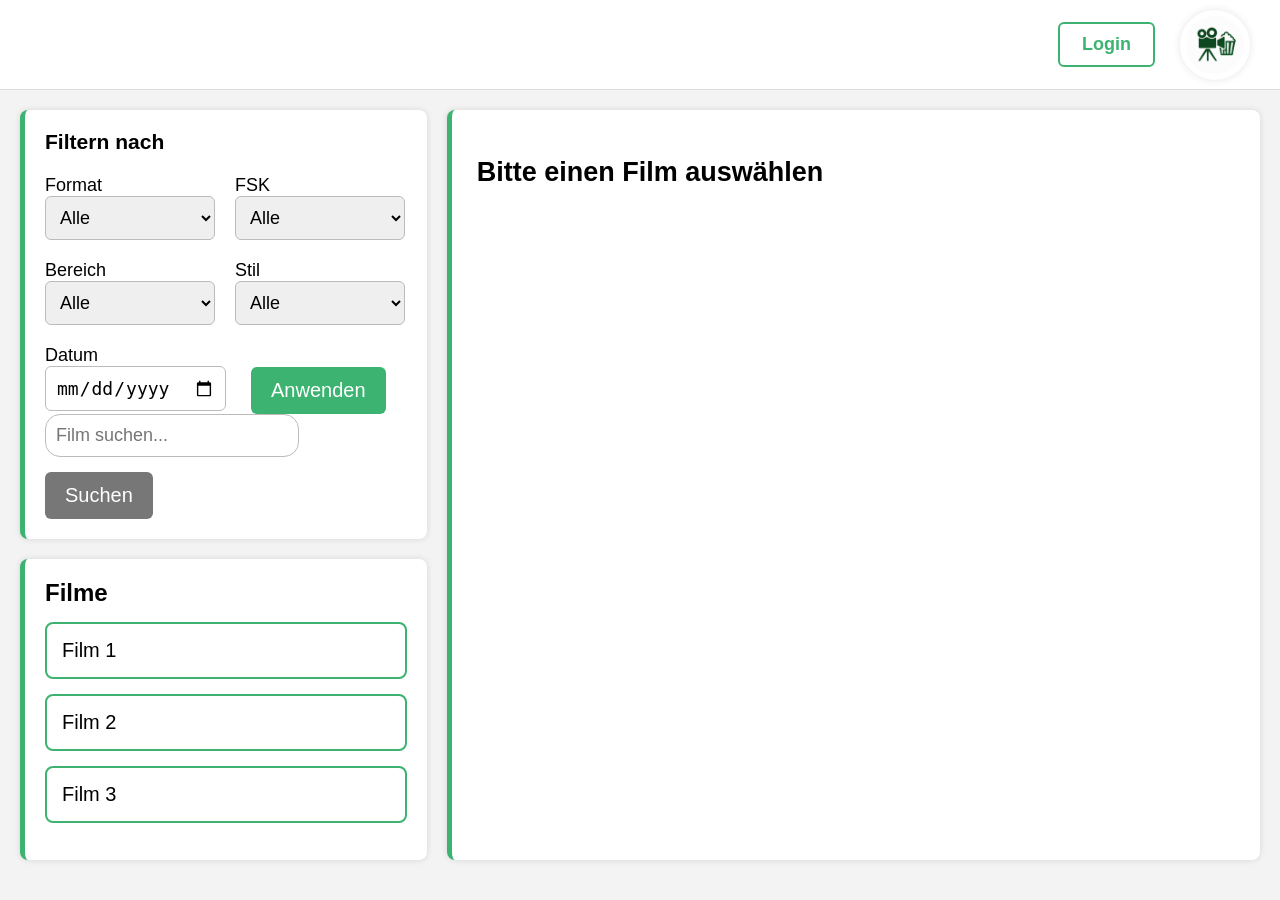
==== commit f85f1645: "Es wurde das Admin Fenster Fertig angepasst Alle filter haben eien Funktion und es muss zum Buchen e" ====
--- a/login/index.html
+++ b/login/index.html
@@ -11,7 +11,6 @@
 <header class="topbar">
     <div class="topbar-right">
         <a href="login.html" class="btn-outline">Login</a>
-        <!-- Wenn du rechts noch ein Icon hast, kannst du das hier ergänzen -->
         <img src="img/kino_logo_whitebg.png" alt="Kino Logo" class="logo-round">
     </div>
 </header>
@@ -28,57 +27,59 @@
             <div class="filter-row">
                 <div class="filter-field">
                     <label>Format</label>
-                    <select>
+                    <select id="filterFormat">
                         <option value="">Alle</option>
-                        <option value="2d">2D</option>
-                        <option value="3d">3D</option>
+                        <option value="2D">2D</option>
+                        <option value="3D">3D</option>
                     </select>
                 </div>
 
                 <div class="filter-field">
                     <label>FSK</label>
-                    <select>
+                    <select id="filterFsk">
                         <option value="">Alle</option>
-                        <option>6</option>
-                        <option>12</option>
-                        <option>16</option>
-                        <option>18</option>
+                        <option value="6">6</option>
+                        <option value="12">12</option>
+                        <option value="16">16</option>
+                        <option value="18">18</option>
                     </select>
                 </div>
 
                 <div class="filter-field">
                     <label>Bereich</label>
-                    <select>
+                    <select id="filterBereich">
                         <option value="">Alle</option>
-                        <option>Parkett</option>
-                        <option>Loge</option>
+                        <option value="Parkett">Parkett</option>
+                        <option value="Loge">Loge</option>
                     </select>
                 </div>
 
                 <div class="filter-field">
                     <label>Stil</label>
-                    <select>
+                    <select id="filterStil">
                         <option value="">Alle</option>
-                        <option>Horror</option>
-                        <option>Komödie</option>
+                        <option value="Horror">Horror</option>
+                        <option value="Komödie">Komödie</option>
+                        <option value="Action">Action</option>
+                        <option value="Sci-Fi">Sci-Fi</option>
                     </select>
                 </div>
 
                 <div class="filter-field">
                     <label>Datum</label>
-                    <input type="date">
+                    <input id="FilterDatum" type="date">
                 </div>
 
                 <div class="filter-field-btn">
-                    <button class="btn btn-green" type="button">Anwenden</button>
-            </div>
-            <div class = "filter-search">
+                    <button class="btn btn-green" type="button" id="btnFilterApply">Anwenden</button>
+                </div>
+            </div>
+
+            <div class="filter-search">
                 <input class="search" type="text" id="filmSuche" placeholder="Film suchen...">
-                
                 <button class="btn btn-grey" type="button" id="suchBtn">Suchen</button>
-            </section>
-            </div>
-
+            </div>
+        </section>
 
         <!-- FILMLISTE -->
         <aside class="liste" id="filmListe">
@@ -89,6 +90,7 @@
                     data-fsk="16"
                     data-format="3D"
                     data-kategorie="Action"
+                    data-bereich="Parkett"
                     data-preis="12.99">
                     Film 1
                 </li>
@@ -97,6 +99,7 @@
                     data-fsk="12"
                     data-format="2D"
                     data-kategorie="Komödie"
+                    data-bereich="Loge"
                     data-preis="9.99">
                     Film 2
                 </li>
@@ -105,6 +108,7 @@
                     data-fsk="6"
                     data-format="3D"
                     data-kategorie="Sci-Fi"
+                    data-bereich="Parkett"
                     data-preis="14.50">
                     Film 3
                 </li>
@@ -154,7 +158,7 @@
                             </tr>
                         </thead>
                         <tbody id="vorstellungenTbody">
-                            <!-- Kannst du später per JS / Backend füllen -->
+                            <!-- per JS gefüllt -->
                         </tbody>
                     </table>
                 </div>
@@ -194,93 +198,99 @@
         </section>
 
         <!-- BUCHUNGS-BEREICH -->
-       <section class="buchen-box hidden" id="buchenBox">
+<section class="buchen-box hidden" id="buchenBox">
     <h2>Buchung</h2>
-    <p class="inhalt-text">Wähle deine Sitzplätze und trage für jeden Platz die passende Ermäßigung ein.</p>
-
-    <div class="buchung-rahmen">
-
-        <!-- SITZPLATZAUSWAHL -->
-        <div class="sitzplan-bereich">
-            <h3>Sitzplatzauswahl</h3>
-
-            <div class="sitzlegende">
-                <span class="legend standard"></span> Normal (Parkett)
-                <span class="legend premium"></span> Premium (Loge)
-                <span class="legend belegt"></span> Belegt
-            </div>
-
-            <div class="sitzplan">
-                <div class="leinwand">Leinwand</div>
-                <div class="sitzreihen" id="sitzContainer">
-                    <!-- Sitze werden per JS erzeugt -->
-                </div>
-            </div>
-        </div>
-
-        <!-- PREISE + TICKETS -->
-        <div class="buchung-grid">
-
-            <!-- linke Spalte: Preisübersicht -->
-            <div class="buchung-col" id="preisSpalte">
-                <h3>Preis</h3>
-                <div class="preis-zeile">
-                    Erwachsene
-                    <span id="preisErwachsene">0,00 €</span>
-                </div>
-                <div class="preis-zeile">
-                    Studenten
-                    <span>-20 %</span>
-                </div>
-                <div class="preis-zeile">
-                    Senioren
-                    <span>-15 %</span>
-                </div>
-                <div class="preis-zeile">
-                    Kinder
-                    <span>-30 %</span>
-                </div>
-            </div>
-
-            <!-- rechte Spalte: Tickets nach Sitz -->
-            <div class="buchung-col">
-                <h3>Tickets</h3>
-
-                <table class="tickets-tabelle">
-                    <thead>
-                        <tr>
-                            <th>Platz</th>
-                            <th>Bereich</th>
-                            <th>Ermäßigung</th>
-                            <th>Preis</th>
-                        </tr>
-                    </thead>
-                    <tbody id="ticketsTbody">
-                        <!-- wird per JS gefüllt -->
-                    </tbody>
-                </table>
-
-                <p class="auswahl-info">
-                    Ausgewählte Plätze:
-                    <span id="ausgewaehlteSitze">keine</span>
-                </p>
-            </div>
-
-            <!-- Summe über ganze Breite -->
-            <div class="summe-row">
-                <strong>Summe:</strong>
-                <span id="summeAnzeige">0,00 €</span>
-            </div>
-        </div>
-    </div>
-
-    <div class="buttons-row">
-        <button class="btn btn-grey" id="zurueckBtn" type="button">Zurück</button>
-        <button class="btn btn-green" id="bezahlenBtn" type="button">Bezahlen</button>
-    </div>
-</section>
-
-
+
+    <!-- Info zur gewählten Vorstellung -->
+    <p id="buchungVorstellungInfo" class="inhalt-text buchung-vorstellung-info">
+        Ausgewählte Vorstellung: keine
+    </p>
+
+    <p class="inhalt-text">
+        Wähle deine Sitzplätze und trage für jeden Platz die passende Ermäßigung ein.
+    </p>
+
+            <div class="buchung-rahmen">
+
+                <!-- SITZPLATZAUSWAHL -->
+                <div class="sitzplan-bereich">
+                    <h3>Sitzplatzauswahl</h3>
+
+                    <div class="sitzlegende">
+                        <span class="legend standard"></span> Normal (Parkett)
+                        <span class="legend premium"></span> Premium (Loge)
+                        <span class="legend belegt"></span> Belegt
+                    </div>
+
+                    <div class="sitzplan">
+                        <div class="leinwand">Leinwand</div>
+                        <div class="sitzreihen" id="sitzContainer">
+                            <!-- Sitze werden per JS erzeugt -->
+                        </div>
+                    </div>
+                </div>
+
+                <!-- PREISE + TICKETS -->
+                <div class="buchung-grid">
+
+                    <!-- linke Spalte: Preisübersicht -->
+                    <div class="buchung-col" id="preisSpalte">
+                        <h3>Preis</h3>
+                        <div class="preis-zeile">
+                            Erwachsene
+                            <span id="preisErwachsene">0,00 €</span>
+                        </div>
+                        <div class="preis-zeile">
+                            Studenten
+                            <span>-20 %</span>
+                        </div>
+                        <div class="preis-zeile">
+                            Senioren
+                            <span>-15 %</span>
+                        </div>
+                        <div class="preis-zeile">
+                            Kinder
+                            <span>-30 %</span>
+                        </div>
+                    </div>
+
+                    <!-- rechte Spalte: Tickets nach Sitz -->
+                    <div class="buchung-col">
+                        <h3>Tickets</h3>
+
+                        <table class="tickets-tabelle">
+                            <thead>
+                                <tr>
+                                    <th>Platz</th>
+                                    <th>Bereich</th>
+                                    <th>Ermäßigung</th>
+                                    <th>Preis</th>
+                                </tr>
+                            </thead>
+                            <tbody id="ticketsTbody">
+                                <!-- wird per JS gefüllt -->
+                            </tbody>
+                        </table>
+
+                        <p class="auswahl-info">
+                            Ausgewählte Plätze:
+                            <span id="ausgewaehlteSitze">keine</span>
+                        </p>
+                    </div>
+
+                    <!-- Summe über ganze Breite -->
+                    <div class="summe-row">
+                        <strong>Summe:</strong>
+                        <span id="summeAnzeige">0,00 €</span>
+                    </div>
+                </div>
+            </div>
+
+            <div class="buttons-row">
+                <button class="btn btn-grey" id="zurueckBtn" type="button">Zurück</button>
+                <button class="btn btn-green" id="bezahlenBtn" type="button">Bezahlen</button>
+            </div>
+        </section>
 
     </section>
 
--- a/login/css/main.css
+++ b/login/css/main.css
@@ -720,3 +720,11 @@
     font-weight: 600;
     cursor: pointer;
 }
+/* ausgewählte Vorstellung in der Tabelle hervorheben */
+.details-table tr.selected-show {
+    background: #e6ffe6;
+}
+.buchung-vorstellung-info {
+    font-weight: 600;
+    margin-bottom: 10px;
+}
